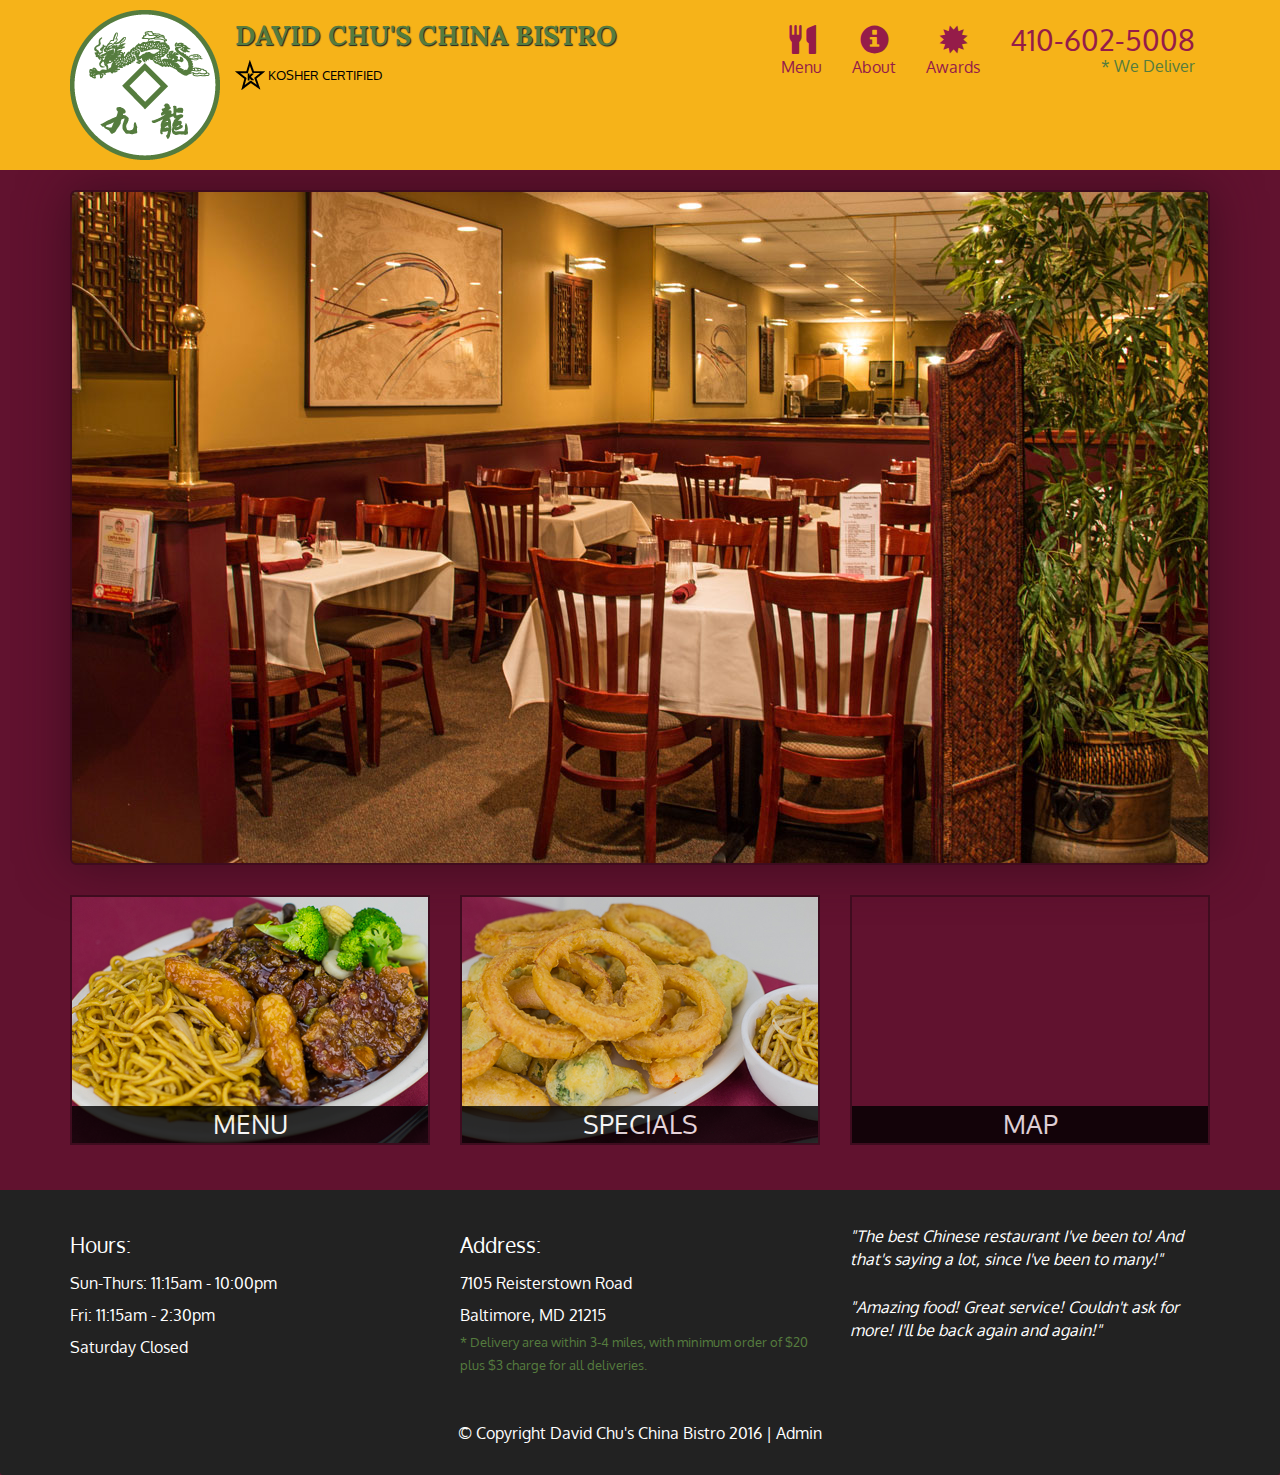
==== index.html @ 492b6e6d "Update" ====
<!DOCTYPE html>
<html lang="en">
  <head>
    <meta charset="utf-8">
    <meta http-equiv="X-UA-Compatible" content="IE=edge">
    <meta name="viewport" content="width=device-width, initial-scale=1">
    <title>David Chu's China Bistro</title>
    <link href='https://fonts.googleapis.com/css?family=Oxygen:400,300,700' rel='stylesheet' type='text/css'>
    <link href='https://fonts.googleapis.com/css?family=Lora' rel='stylesheet' type='text/css'>
    <link rel="stylesheet" href="css/bootstrap.min.css">
    <link rel="stylesheet" href="css/restaurant.css">
    <link rel="stylesheet" href="css/common.css">
  </head>
  <body ng-app="restaurant" ng-strict-di>

    <!-- Fixed position loading indicator -->
    <loading class="loading-indicator"></loading>

    <header>
      <nav id="header-nav" class="navbar navbar-default">
        <div class="container">
          <div class="navbar-header">
            <a href="index.html" class="pull-left visible-md visible-lg">
              <div id="logo-img" alt="Logo image"></div>
            </a>

            <div class="navbar-brand">
              <a href="index.html"><h1>David Chu's China Bistro</h1></a>
              <p>
              <img src="images/star-k-logo.png" alt="Kosher certification">
              <span>Kosher Certified</span>
              </p>
            </div>

            <button id="navbarToggle" type="button" class="navbar-toggle collapsed" data-toggle="collapse" data-target="#collapsable-nav" aria-expanded="false">
              <span class="sr-only">Toggle navigation</span>
              <span class="icon-bar"></span>
              <span class="icon-bar"></span>
              <span class="icon-bar"></span>
            </button>
          </div>

          <div id="collapsable-nav" class="collapse navbar-collapse">
            <ul id="nav-list" class="nav navbar-nav navbar-right">
              <li id="navHomeButton" class="visible-xs">
                <a href="index.html">
                  <span class="glyphicon glyphicon-home"></span> Home</a>
              </li>
              <li id="navMenuButton" ui-sref-active="active">
                <a ui-sref="public.menu">
                  <span class="glyphicon glyphicon-cutlery"></span><br class="hidden-xs"> Menu</a>
              </li>
              <li>
                <a href="#">
                  <span class="glyphicon glyphicon-info-sign"></span><br class="hidden-xs"> About</a>
              </li>
              <li>
                <a href="#">
                  <span class="glyphicon glyphicon-certificate"></span><br class="hidden-xs"> Awards</a>
              </li>
              <li id="phone" class="hidden-xs">
                <a href="tel:410-602-5008">
                  <span>410-602-5008</span></a><div>* We Deliver</div>
              </li>
            </ul><!-- #nav-list -->
          </div><!-- .collapse .navbar-collapse -->
        </div><!-- .container -->
      </nav><!-- #header-nav -->
    </header>

    <div id="call-btn" class="visible-xs">
      <a class="btn" href="tel:410-602-5008">
        <span class="glyphicon glyphicon-earphone"></span>
        410-602-5008
      </a>
    </div>
    <div id="xs-deliver" class="text-center visible-xs">* We Deliver</div>

    <ui-view>
      <div class="text-center initial-loading">
        <h2>Loading Site...</h2>
      </div>
    </ui-view>

    <footer class="panel-footer">
      <div class="container">
        <div class="row">
          <section id="hours" class="col-sm-4">
            <span>Hours:</span><br>
            Sun-Thurs: 11:15am - 10:00pm<br>
            Fri: 11:15am - 2:30pm<br>
            Saturday Closed
            <hr class="visible-xs">
          </section>
          <section id="address" class="col-sm-4">
            <span>Address:</span><br>
            7105 Reisterstown Road<br>
            Baltimore, MD 21215
            <p>* Delivery area within 3-4 miles, with minimum order of $20 plus $3 charge for all deliveries.</p>
            <hr class="visible-xs">
          </section>
          <section id="testimonials" class="col-sm-4">
            <p>"The best Chinese restaurant I've been to! And that's saying a lot, since I've been to many!"</p>
            <p>"Amazing food! Great service! Couldn't ask for more! I'll be back again and again!"</p>
          </section>
        </div>
        <div class="text-center">
          &copy; Copyright David Chu's China Bistro 2016 |
          <a ui-sref="admin.auth">Admin</a></div>
      </div>
    </footer>

    <!-- Libs -->
    <script src="lib/jquery-2.1.4.min.js"></script>
    <script src="lib/bootstrap.min.js"></script>
    <script src="lib/angular.min.js"></script>
    <script src="lib/angular-ui-router.min.js"></script>

    <!-- Main Restaurant Module -->
    <script src="src/restaurant.module.js"></script>

    <!-- Common Module -->
    <script src="src/common/common.module.js"></script>
    <script src="src/common/loading/loading.component.js"></script>
    <script src="src/common/loading/loading.interceptor.js"></script>
    <script src="src/common/menu.service.js"></script>

    <!-- Public Module -->
    <script src="src/public/public.module.js"></script>
    <script src="src/public/public.routes.js"></script>
    <script src="src/public/menu/menu.controller.js"></script>
    <script src="src/public/menu-category/menu-category.component.js"></script>
    <script src="src/public/menu-items/menu-items.controller.js"></script>
    <script src="src/public/menu-item/menu-item.component.js"></script>

    <!-- ADMIN SITE -->

    <!--Application files -->

  </body>

</html>
---- css/restaurant.css ----
body {
  font-size: 16px;
  color: #fff;
  background-color: #61122f;
  font-family: 'Oxygen', sans-serif;
}

.initial-loading {
  margin-top: 60px;
}

/** HEADER **/
#header-nav {
  background-color: #f6b319;
  border-radius: 0;
  border: 0;
}

#logo-img {
  background: url('../images/restaurant-logo_large.png') no-repeat;
  width: 150px;
  height: 150px;
  margin: 10px 15px 10px 0;
}

.navbar-brand {
  padding-top: 25px;
}
.navbar-brand h1 { /* Restaurant name */
  font-family: 'Lora', serif;
  color: #557c3e;
  font-size: 1.5em;
  text-transform: uppercase;
  font-weight: bold;
  text-shadow: 1px 1px 1px #222;
  margin-top: 0;
  margin-bottom: 0;
  line-height: .75;
}
.navbar-brand a:hover, .navbar-brand a:focus {
  text-decoration: none;
}
.navbar-brand p { /* Kosher cert */
  color: #000;
  text-transform: uppercase;
  font-size: .7em;
  margin-top: 15px;
}
.navbar-brand p span { /* Star-K */
  vertical-align: middle;
}

#nav-list {
  margin-top: 10px;
}
#nav-list a {
  color: #951C49;
  text-align: center;
}
#nav-list a:hover {
  background: #E7E7E7;
}
#nav-list a span {
  font-size: 1.8em;
}

#phone {
  margin-top: 5px;
}
#phone a { /* Phone number */
  text-align: right;
  padding-bottom: 0;
}
#phone div { /* We Deliver */
  color: #557c3e;
  text-align: right;
  padding-right: 15px;
}

.navbar-header button.navbar-toggle, .navbar-header .icon-bar {
  border: 1px solid #61122f;
}
.navbar-header button.navbar-toggle {
  clear: both;
  margin-top: -30px;
}
/* END HEADER */

/* FOOTER */
.panel-footer {
  margin-top: 30px;
  padding-top: 35px;
  padding-bottom: 30px;
  background-color: #222;
  border-top: 0;
}
.panel-footer div.row {
  margin-bottom: 35px;
}
#hours, #address {
  line-height: 2;
}
#hours > span, #address > span {
  font-size: 1.3em;
}
#address p {
  color: #557c3e;
  font-size: .8em;
  line-height: 1.8;
}
#testimonials {
  font-style: italic;
}
#testimonials p:nth-child(2) {
  margin-top: 25px;
}
a[ui-sref="admin.auth"] {
  color: #fff;
}
/* END FOOTER */

/********** Medium devices only **********/
@media (min-width: 992px) and (max-width: 1199px) {
  /* Header */
  #logo-img {
    background: url('../images/restaurant-logo_medium.png') no-repeat;
    width: 100px;
    height: 100px;
    margin: 5px 5px 5px 0;
  }
  /* End Header */
}


/********** Extra small devices only **********/
@media (max-width: 767px) {
  /* Header */
  .navbar-brand {
    padding-top: 10px;
    height: 80px;
  }
  .navbar-brand h1 { /* Restaurant name */
    padding-top: 10px;
    font-size: 5vw; /* 1vw = 1% of viewport width */
  }
  .navbar-brand p { /* Kosher cert */
    font-size: .6em;
    margin-top: 12px;
  }
  .navbar-brand p img { /* Star-K */
    height: 20px;
  }

  #collapsable-nav a { /* Collapsed nav menu text */
    font-size: 1.2em;
  }
  #collapsable-nav a span { /* Collapsed nav menu glyph */
    font-size: 1em;
    margin-right: 5px;
  }

  #call-btn > a {
    font-size: 1.5em;
    display: block;
    margin: 0 20px;
    padding: 10px;
    border: 2px solid #fff;
    background-color: #f6b319;
    color: #951c49;
  }
  #xs-deliver {
    margin-top: 5px;
    font-size: .7em;
    letter-spacing: .1em;
    text-transform: uppercase;
  }
  /* End Header */

  /* Footer */
  .panel-footer section {
    margin-bottom: 30px;
    text-align: center;
  }
  .panel-footer section:nth-child(3) {
    margin-bottom: 0; /* margin already exists on the whole row */
  }
  .panel-footer section hr {
    width: 50%;
  }
  /* End Footer */
}


/********** Super extra small devices Only :-) (e.g., iPhone 4) **********/
@media (max-width: 479px) {
  /* Header */
  .navbar-brand h1 { /* Restaurant name */
    padding-top: 5px;
    font-size: 6vw;
  }
  /* End Header */
}
---- css/common.css ----
.loading-indicator {
    display: block;
    width: 70px;
    position: fixed;
    left: 0;
    right: 0;
    margin: 0 auto;
    top: 40%;
    z-index: 100;
    background-color: #FFF;
}

.loading-indicator img {
    width: 70px;
    background-color: #FFF;
}

.ui-view-placeholder {
    margin-top: 60px;
}
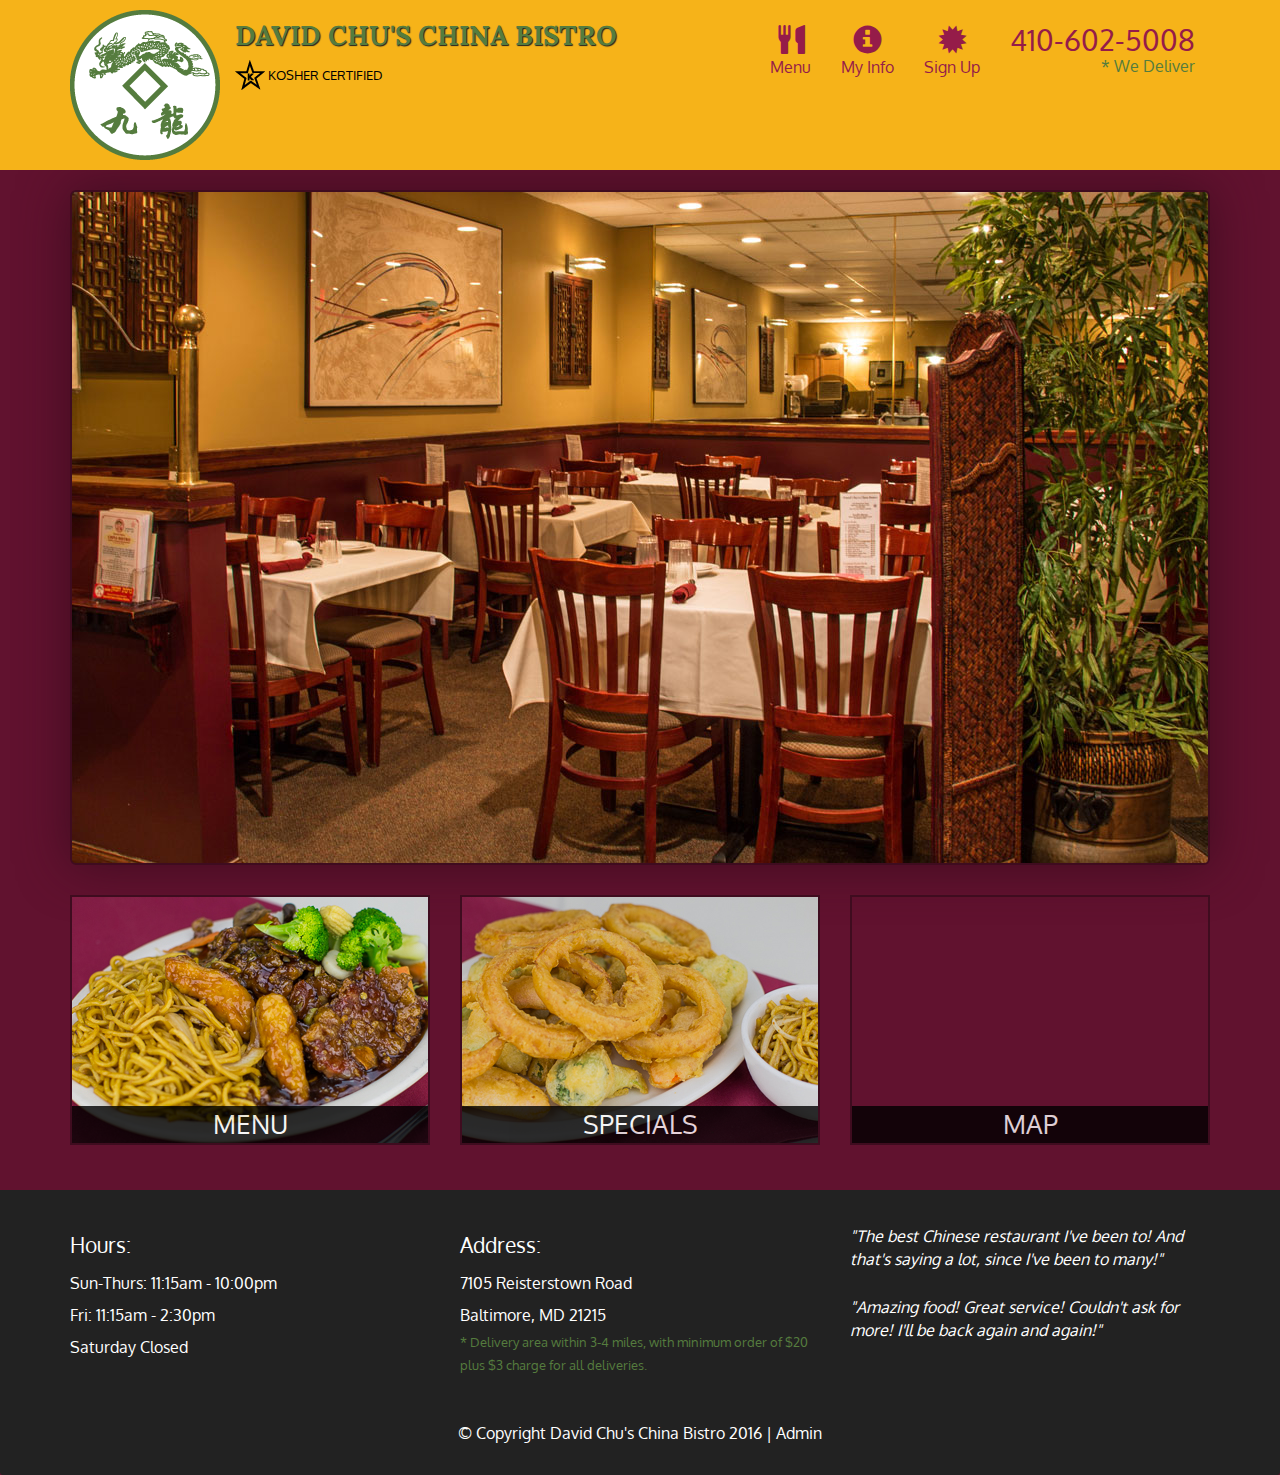
==== commit e4bf58fd: "5 task completed." ====
--- a/index.html
+++ b/index.html
@@ -1,6 +1,6 @@
 <!DOCTYPE html>
 <html lang="en">
-  <head>
+<head>
     <meta charset="utf-8">
     <meta http-equiv="X-UA-Compatible" content="IE=edge">
     <meta name="viewport" content="width=device-width, initial-scale=1">
@@ -10,133 +10,138 @@
     <link rel="stylesheet" href="css/bootstrap.min.css">
     <link rel="stylesheet" href="css/restaurant.css">
     <link rel="stylesheet" href="css/common.css">
-  </head>
-  <body ng-app="restaurant" ng-strict-di>
+</head>
+<body ng-app="restaurant" ng-strict-di>
 
-    <!-- Fixed position loading indicator -->
-    <loading class="loading-indicator"></loading>
+<!-- Fixed position loading indicator -->
+<loading class="loading-indicator"></loading>
 
-    <header>
-      <nav id="header-nav" class="navbar navbar-default">
+<header>
+    <nav id="header-nav" class="navbar navbar-default">
         <div class="container">
-          <div class="navbar-header">
-            <a href="index.html" class="pull-left visible-md visible-lg">
-              <div id="logo-img" alt="Logo image"></div>
-            </a>
+            <div class="navbar-header">
+                <a href="index.html" class="pull-left visible-md visible-lg">
+                    <div id="logo-img" alt="Logo image"></div>
+                </a>
 
-            <div class="navbar-brand">
-              <a href="index.html"><h1>David Chu's China Bistro</h1></a>
-              <p>
-              <img src="images/star-k-logo.png" alt="Kosher certification">
-              <span>Kosher Certified</span>
-              </p>
+                <div class="navbar-brand">
+                    <a href="index.html"><h1>David Chu's China Bistro</h1></a>
+                    <p>
+                        <img src="images/star-k-logo.png" alt="Kosher certification">
+                        <span>Kosher Certified</span>
+                    </p>
+                </div>
+
+                <button id="navbarToggle" type="button" class="navbar-toggle collapsed" data-toggle="collapse"
+                        data-target="#collapsable-nav" aria-expanded="false">
+                    <span class="sr-only">Toggle navigation</span>
+                    <span class="icon-bar"></span>
+                    <span class="icon-bar"></span>
+                    <span class="icon-bar"></span>
+                </button>
             </div>
 
-            <button id="navbarToggle" type="button" class="navbar-toggle collapsed" data-toggle="collapse" data-target="#collapsable-nav" aria-expanded="false">
-              <span class="sr-only">Toggle navigation</span>
-              <span class="icon-bar"></span>
-              <span class="icon-bar"></span>
-              <span class="icon-bar"></span>
-            </button>
-          </div>
+            <div id="collapsable-nav" class="collapse navbar-collapse">
+                <ul id="nav-list" class="nav navbar-nav navbar-right">
+                    <li id="navHomeButton" class="visible-xs">
+                        <a href="index.html">
+                            <span class="glyphicon glyphicon-home"></span> Home</a>
+                    </li>
+                    <li id="navMenuButton" ui-sref-active="active">
+                        <a ui-sref="public.menu">
+                            <span class="glyphicon glyphicon-cutlery"></span><br class="hidden-xs"> Menu</a>
+                    </li>
+                    <li ui-sref-active="active">
+                        <a ui-sref="public.myinfo">
+                            <span class="glyphicon glyphicon-info-sign"></span><br class="hidden-xs"> My Info</a>
+                    </li>
+                    <li ui-sref-active="active">
+                        <a ui-sref="public.signup">
+                            <span class="glyphicon glyphicon-certificate"></span><br class="hidden-xs"> Sign Up</a>
+                    </li>
+                    <li id="phone" class="hidden-xs">
+                        <a href="tel:410-602-5008">
+                            <span>410-602-5008</span></a>
+                        <div>* We Deliver</div>
+                    </li>
+                </ul><!-- #nav-list -->
+            </div><!-- .collapse .navbar-collapse -->
+        </div><!-- .container -->
+    </nav><!-- #header-nav -->
+</header>
 
-          <div id="collapsable-nav" class="collapse navbar-collapse">
-            <ul id="nav-list" class="nav navbar-nav navbar-right">
-              <li id="navHomeButton" class="visible-xs">
-                <a href="index.html">
-                  <span class="glyphicon glyphicon-home"></span> Home</a>
-              </li>
-              <li id="navMenuButton" ui-sref-active="active">
-                <a ui-sref="public.menu">
-                  <span class="glyphicon glyphicon-cutlery"></span><br class="hidden-xs"> Menu</a>
-              </li>
-              <li>
-                <a href="#">
-                  <span class="glyphicon glyphicon-info-sign"></span><br class="hidden-xs"> About</a>
-              </li>
-              <li>
-                <a href="#">
-                  <span class="glyphicon glyphicon-certificate"></span><br class="hidden-xs"> Awards</a>
-              </li>
-              <li id="phone" class="hidden-xs">
-                <a href="tel:410-602-5008">
-                  <span>410-602-5008</span></a><div>* We Deliver</div>
-              </li>
-            </ul><!-- #nav-list -->
-          </div><!-- .collapse .navbar-collapse -->
-        </div><!-- .container -->
-      </nav><!-- #header-nav -->
-    </header>
-
-    <div id="call-btn" class="visible-xs">
-      <a class="btn" href="tel:410-602-5008">
+<div id="call-btn" class="visible-xs">
+    <a class="btn" href="tel:410-602-5008">
         <span class="glyphicon glyphicon-earphone"></span>
         410-602-5008
-      </a>
+    </a>
+</div>
+<div id="xs-deliver" class="text-center visible-xs">* We Deliver</div>
+
+<ui-view>
+    <div class="text-center initial-loading">
+        <h2>Loading Site...</h2>
     </div>
-    <div id="xs-deliver" class="text-center visible-xs">* We Deliver</div>
+</ui-view>
 
-    <ui-view>
-      <div class="text-center initial-loading">
-        <h2>Loading Site...</h2>
-      </div>
-    </ui-view>
-
-    <footer class="panel-footer">
-      <div class="container">
+<footer class="panel-footer">
+    <div class="container">
         <div class="row">
-          <section id="hours" class="col-sm-4">
-            <span>Hours:</span><br>
-            Sun-Thurs: 11:15am - 10:00pm<br>
-            Fri: 11:15am - 2:30pm<br>
-            Saturday Closed
-            <hr class="visible-xs">
-          </section>
-          <section id="address" class="col-sm-4">
-            <span>Address:</span><br>
-            7105 Reisterstown Road<br>
-            Baltimore, MD 21215
-            <p>* Delivery area within 3-4 miles, with minimum order of $20 plus $3 charge for all deliveries.</p>
-            <hr class="visible-xs">
-          </section>
-          <section id="testimonials" class="col-sm-4">
-            <p>"The best Chinese restaurant I've been to! And that's saying a lot, since I've been to many!"</p>
-            <p>"Amazing food! Great service! Couldn't ask for more! I'll be back again and again!"</p>
-          </section>
+            <section id="hours" class="col-sm-4">
+                <span>Hours:</span><br>
+                Sun-Thurs: 11:15am - 10:00pm<br>
+                Fri: 11:15am - 2:30pm<br>
+                Saturday Closed
+                <hr class="visible-xs">
+            </section>
+            <section id="address" class="col-sm-4">
+                <span>Address:</span><br>
+                7105 Reisterstown Road<br>
+                Baltimore, MD 21215
+                <p>* Delivery area within 3-4 miles, with minimum order of $20 plus $3 charge for all deliveries.</p>
+                <hr class="visible-xs">
+            </section>
+            <section id="testimonials" class="col-sm-4">
+                <p>"The best Chinese restaurant I've been to! And that's saying a lot, since I've been to many!"</p>
+                <p>"Amazing food! Great service! Couldn't ask for more! I'll be back again and again!"</p>
+            </section>
         </div>
         <div class="text-center">
-          &copy; Copyright David Chu's China Bistro 2016 |
-          <a ui-sref="admin.auth">Admin</a></div>
-      </div>
-    </footer>
+            &copy; Copyright David Chu's China Bistro 2016 |
+            <a ui-sref="admin.auth">Admin</a></div>
+    </div>
+</footer>
 
-    <!-- Libs -->
-    <script src="lib/jquery-2.1.4.min.js"></script>
-    <script src="lib/bootstrap.min.js"></script>
-    <script src="lib/angular.min.js"></script>
-    <script src="lib/angular-ui-router.min.js"></script>
+<!-- Libs -->
+<script src="lib/jquery-2.1.4.min.js"></script>
+<script src="lib/bootstrap.min.js"></script>
+<script src="lib/angular.min.js"></script>
+<script src="lib/angular-ui-router.min.js"></script>
 
-    <!-- Main Restaurant Module -->
-    <script src="src/restaurant.module.js"></script>
+<!-- Main Restaurant Module -->
+<script src="src/restaurant.module.js"></script>
 
-    <!-- Common Module -->
-    <script src="src/common/common.module.js"></script>
-    <script src="src/common/loading/loading.component.js"></script>
-    <script src="src/common/loading/loading.interceptor.js"></script>
-    <script src="src/common/menu.service.js"></script>
+<!-- Common Module -->
+<script src="src/common/common.module.js"></script>
+<script src="src/common/loading/loading.component.js"></script>
+<script src="src/common/loading/loading.interceptor.js"></script>
+<script src="src/common/menu.service.js"></script>
+<script src="src/common/account.service.js"></script>
 
-    <!-- Public Module -->
-    <script src="src/public/public.module.js"></script>
-    <script src="src/public/public.routes.js"></script>
-    <script src="src/public/menu/menu.controller.js"></script>
-    <script src="src/public/menu-category/menu-category.component.js"></script>
-    <script src="src/public/menu-items/menu-items.controller.js"></script>
-    <script src="src/public/menu-item/menu-item.component.js"></script>
+<!-- Public Module -->
+<script src="src/public/public.module.js"></script>
+<script src="src/public/public.routes.js"></script>
+<script src="src/public/menu/menu.controller.js"></script>
+<script src="src/public/menu-category/menu-category.component.js"></script>
+<script src="src/public/menu-items/menu-items.controller.js"></script>
+<script src="src/public/menu-item/menu-item.component.js"></script>
 
-    <!-- ADMIN SITE -->
+<script src="src/public/sign-up/signup.controller.js"></script>
+<script src="src/public/my-info/myinfo.controller.js"></script>
+<!-- ADMIN SITE -->
 
-    <!--Application files -->
+<!--Application files -->
 
-  </body>
+</body>
 
 </html>
